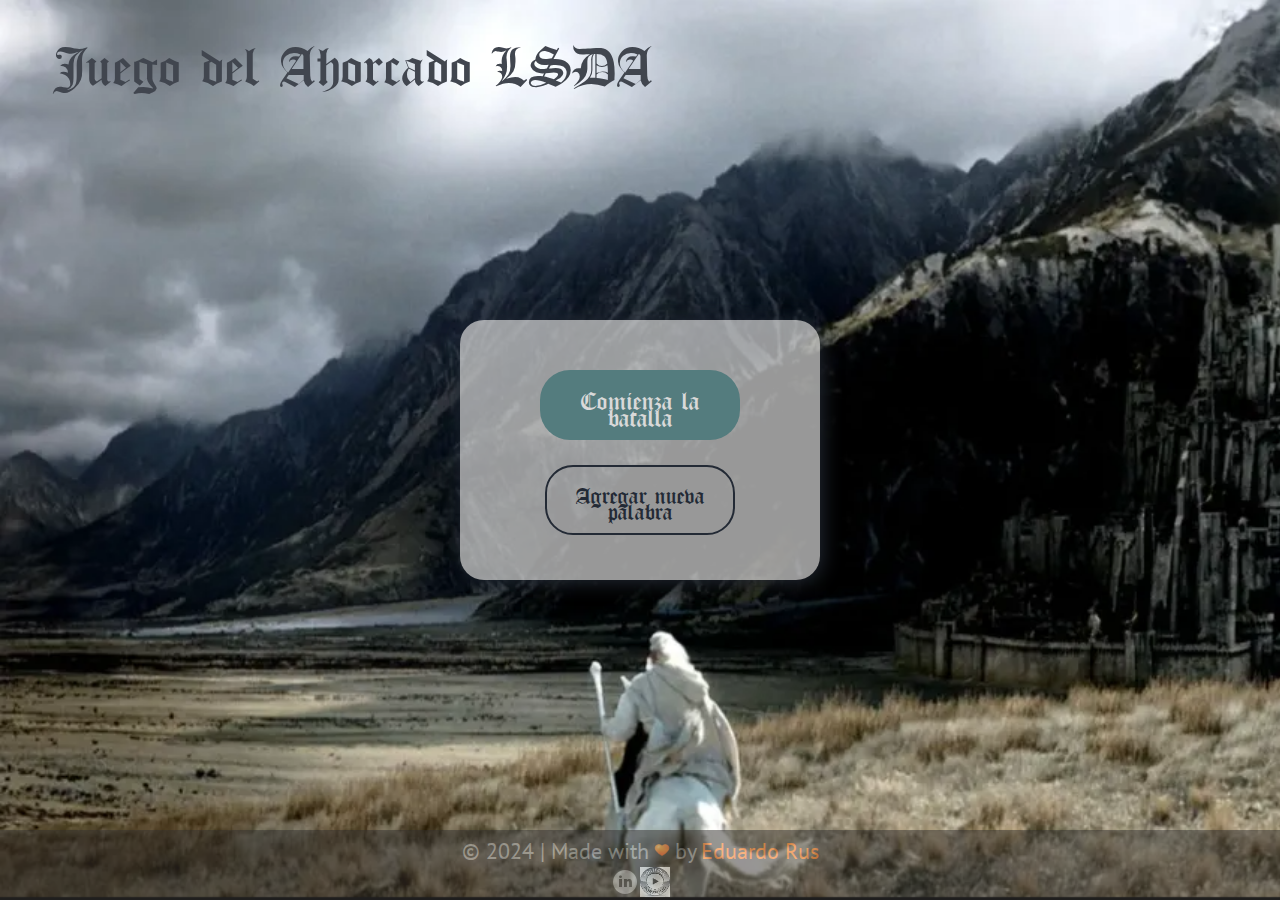
==== index.html @ 2d8e88bf "COnfiguracion del primer main" ====
<!DOCTYPE html>
<html lang="en">
<head>
    <meta charset="UTF-8">
    <meta http-equiv="X-UA-Compatible" content="IE=edge">
    <meta name="description" content="Juego del Ahorcado - Proyecto ONE: Oracle Next Education">
    <meta name="robots" content="index,follow">
    <meta name="viewport" content="width=device-width, initial-scale=1.0">

    <link rel="stylesheet" href="./stylesheet/reset.css">
    <link rel="stylesheet" href="./stylesheet/style.css">
    <link rel="icon" type="image/x-icon" href="./image/favicon.ico">
    <link rel="preconnect" href="https://fonts.googleapis.com">
    <link rel="preconnect" href="https://fonts.gstatic.com" crossorigin>
    <link href="https://fonts.googleapis.com/css2?family=Didact+Gothic&display=swap" rel="stylesheet">
    <link href="https://fonts.googleapis.com/css2?family=PT+Sans&display=swap" rel="stylesheet"> 

    <title>Juego del Ahorcado</title>
</head>

<body>
    <header>
        <h1 class="titulo">Juego del Ahorcado LSDA</h1>
    </header>

    <main>  
        <div class="cuadro"> 
            <div class="inicial"></div>
                  
            <a href="./juego.html">
                <button class="b-iniciar-juego">Comienza la batalla</button>    
            </a>

            <a href="./palabras.html" class="link-palabras">
                <button class="b-agregar-palabra">Agregar nueva palabra</button>
            </a>
        </div>
    </main>

    <footer>
        <div class="contenedor-footer">
            <P>&copy; 2024 | Made with</P>
            <img src="./image/icons8-corazón-naranja-48.png" alt="corazon" class="corazon">
            <p>by</p>
            <P>Eduardo Rus</P>
                        
        </div>

        <div class="links">
            <a href="https://www.linkedin.com/in/edurus/" target="_blank"><img src="./image/icons8-linkedin-rodeado-de-círculo-30.png" alt="linkedIn"></a>
            <a href="https://rusgar.github.io/Porfolio/" target="_blank"><img src="./image/portafolio.jpeg" alt="Porfolio"></a>
        </div>
    </footer>
</body>
</html>
---- stylesheet/style.css ----
/* pagina principal */

@font-face {
    font-family: 'Old London';
    src: url('../font/OldLondon.woff') format('woff');
}

body {
    background-image: url('../image/Minastirih.png')/* ('../image/castel3.png') */;
    background-repeat: repeat;
    background-size: cover;
    background-attachment: fixed;
}

.titulo {
    position: absolute;
    font-family: 'Old London';
    font-size: 60px;
    left: 23%;
    transform: translateX(-40%);
    text-align: center;
    margin-top: 2%;
    color: #41464f;
}

.cuadro {
    position: absolute;
    width: 360px;
    height: 260px;
    top: calc(50% - 130px);
    left: calc(50% - 180px);
    border-radius: 24px;
    box-shadow: 2px 2px 20px #232A35;     
}

.cuadro button {
    display: block;
    font-family: 'Old London';
}

.inicial {
    position: absolute;
    width: 360px;
    height: 260px;
    background: #D9D9D9;
    opacity: 0.7;
    border-radius: 24px;
}

.b-agregar-palabra {
    position: absolute;
    width: 190px;
    height: 70px;
    margin-left: calc(50% - 95px);
    margin-top: 145px;
    border-radius: 28px;
    background: none;
    border: 2px solid #232A35;
    color: #232A35;
    font-size: 25px;
    cursor: pointer;
}

.b-agregar-palabra:hover {
    box-shadow: 3px 3px 30px #A6A6A6;
    transition: 1s transform;
}

.b-agregar-palabra:active {
    color: #000000;
    border-color: #000000;
    background: #D9D9D9;
}

.link-palabras {
    text-decoration: none;
}

.b-iniciar-juego {
    position: absolute;
    width: 200px;
    height: 70px;
    margin-left: calc(50% - 100px);
    margin-top: 50px;
    border-radius: 30px;
    background: #547C7E;
    border: none;
    color: #D9D9D9;
    font-size: 28px;
    cursor: pointer;
}

.b-iniciar-juego:hover {
    box-shadow: 3px 3px 30px #A6A6A6;
    transition: 1s transform;
}

.b-iniciar-juego:active {
    background: #4A5E60;
    color: #FFFFFF;
}

footer {
    position: absolute;
    background: #312f2e;
    width: 100%;
    height: 70px;
    bottom: 0%;
    opacity: 0.5;
}

.contenedor-footer {
    display: block;
    text-align: center;
    margin: 10px 0 5px 0;
}

footer p {
    display: inline;
    font-family: 'PT Sans', sans-serif;
    font-size: 22px;
}

footer p:nth-child(1) {
    color: #A6A6A6;
}

.corazon {
    display: inline-block;
    width: 18px;
}

footer p:nth-child(3) {
    color: #A6A6A6;
}

footer p:nth-child(4) {
    color: #f2680b;
   
}

footer p:nth-child(5) {
    color: #A6A6A6;
}


.links {
    display: flex;
    justify-content: center;
}

/* pagina palabras */

.titulo2 {
    position: absolute;
    font-family: 'Old London';
    font-size: 60px;
    left: 50%;
    transform: translateX(-50%);
    text-align: center;
    margin-top: 4%;
    color: #232A35;
}

.main-palabras {
    position: absolute;
    display: flex;
    width: 900px;
    height: 400px;
    top: calc(50% - 150px);
    left: calc(50% - 450px);
    justify-content: center;
}

.contenedor-baner1 {
    display: flex;
    justify-content: center;
}

.cuadro1 {
    background-color: #D9D9D9;
    width: 180px;
    height: 380px;
    margin: 15px;
    border-radius: 30px;
    opacity: 0.5;
    box-shadow: 2px 2px 20px #232A35;
}

.baner-corona {
    position: absolute;
    width: 160px;
    margin-top: 6%;
}

.cuadro2 {
    width: 480px;
    height: 380px;
    opacity: 0.8;
    background-color: #D9D9D9;
    margin: 15px;
    border-radius: 30px;
    box-shadow: 2px 2px 20px #232A35;
}

.input-texto {
    position: absolute;
    width: 350px;
    height: 180px;
    margin-top: 7%;
    font-size: 20px;
    color: #737373;
    font-family: 'Didact Gothic', sans-serif;
    border-style: none;
    resize: none;
    outline: none;
    background: none;
    text-transform: uppercase;
}

.contenedor-baner1 p {
    position: absolute;
    margin: 250px 0 0 -40px;
    color: #737373;
    font-size: 12px;
    font-family: 'Didact Gothic', sans-serif;
}

.b-guardar {
    position: absolute;
    width: 160px;
    padding: 10px;
    margin-top: 31%;
    margin-left: -190px;
    border-radius: 24px;
    border: none;
    background: #192323;
    color: #E3E0DE;
    font-family: 'Didact Gothic', sans-serif;
    font-size: 16px;
    cursor: pointer;
}

.b-guardar:hover {
    box-shadow: 3px 3px 30px #A6A6A6;
    transition: 1s transform;
}

.b-guardar:active {
    background: #4A5E60;
    color: #FFFFFF;
}

.b-cancelar {
    position: absolute;
    margin-top: 31%;
    margin-left: -240px;
    width: 160px;
    padding: 9px;
    border-radius: 24px;
    background: none;
    border: 2px solid #232A35;
    color: #232A35;
    font-family: 'Didact Gothic', sans-serif;
    font-size: 16px;
    cursor: pointer;
}

.b-cancelar:hover {
    box-shadow: 3px 3px 30px #A6A6A6;
    transition: 1s transform;
}

.b-cancelar:active {
    color: #000000;
    border-color: #000000;
    background: #A6A6A6;
    opacity: 0.8;
}

.contenedor-bcomenzar {
    position: absolute;
    width: 200px;
    height: auto;
    margin-top: 28%;
    margin-left: -190px;
    background: #192323;
}

.b-comenzar {
    position: absolute;
    width: 350px;
    padding: 10px;
    margin-top: 40%;
    border-radius: 24px;
    border: none;
    color: #E3E0DE;
    font-family: 'Didact Gothic', sans-serif;
    font-size: 16px;
    cursor: pointer;
}

.b-comenzar:hover {
    box-shadow: 3px 3px 30px #A6A6A6;
    transition: 1s transform;
}

.b-comenzar:active {
    background: #4A5E60;
    color: #FFFFFF;
}

.cuadro3 {
    background-color: #D9D9D9;
    width: 180px;
    height: 380px;
    margin: 15px;
    border-radius: 30px;
    opacity: 0.5;
    box-shadow: 2px 2px 20px #232A35; 
}

.baner-flechas {
    position: absolute;
    width: 160px;
    margin-top: 6%;
}

/* pagina personajes */

.contenedor-cards {
    position: absolute;
    display: flex;
    justify-content: center;
    text-align: center;
    width: 700px;
    height: 350px;
    top: calc(50% - 150px);
    left: calc(50% - 350px);
}

.contenedor-cards h1 {
    position: relative;
    display: inline-block;
    font-size: 26px;
    font-family: 'Old London';
    color: #232A35;
    margin-top: 10px;
}

.cards {
    width: 200px;
    height: 310px;
    margin: 15px;
    border-radius: 24px;
    border: 3px solid #192323;
    cursor: pointer;
}

.cards:hover {
    box-shadow: 2px 2px 20px #232A35;
    transform: scale(1.05);
}

.cards:active {
    border-color: #89B35C;
}

.card1 {
    position: absolute;
    width: 197px;
    height: 310px;
    border-radius: 24px;
    background-color: #D9D9D9;
    opacity: 0.7;
}

.arlequin {
    position: relative;
    width: 170px;
}

.card2 {
    position: absolute;
    width: 197px;
    height: 310px;
    border-radius: 24px;
    background-color: #D9D9D9;
    opacity: 0.7;
}

.hechicero {
    position: relative;
    width: 180px;
    margin-top: -10px;
}

.card3 {
    position: absolute;
    width: 197px;
    height: 310px;
    border-radius: 24px;
    background-color: #D9D9D9;
    opacity: 0.7;
}

.caballero {
    position: relative;
    width: 175px;
    margin-top: -24px;
}

.contenedor-botones {
    position: absolute;
    display: flex;
    width: 360px;
    height: 60px;
    margin-left: calc(50% - 180px);
    margin-top: 38%;
    border-radius: 30px;
}

.contenedor-botones button {
    position: absolute;
    width: 150px;
    border-radius: 24px;
    margin-top: 12px;
    font-family: 'Didact Gothic', sans-serif;
    font-size: 16px;
}

.div-boton {
    position: absolute;
    display: flex;
    width: 360px;
    height: 60px;
    margin-left: calc(50% - 180px);
    border-radius: 30px;
    background: #D9D9D9;
    opacity: 0.7;
}

.b-comenzar {
    margin-left: 20px;
    background: #547C7E;
    color: #E3E0DE;
    border: none;
    padding: 9px;
    cursor: pointer;
}

.b-comenzar:hover {
    box-shadow: 3px 3px 15px #737373;
    transition: 1s transform;
}

.b-comenzar:active {
    background: #4A5E60;
    color: #FFFFFF;
}

.b-regresar{
    margin-left: 190px;
    border: 2px solid #232A35;
    color: #232A35;
    background: none;
    padding: 7px;
    cursor: pointer;
}

.b-regresar:hover {
    box-shadow: 3px 3px 15px #737373;
    transition: 1s transform;
}

.b-regresar:active {
    color: #000000;
    border-color: #000000;
    background: #A6A6A6;
    opacity: 0.8;
}

/* pagina juego */

.contenedor-principal {
    position: absolute;
    display: flex;
    justify-content: center;
    text-align: center;
    width: 1000px;
    height: 560px;
    top: calc(50% - 280px);
    left: calc(50% - 500px);
    /* background: #232A35; */
}

.contenedor-principal section {
    height: auto;
    margin: 10px;
    /* background: #737373; */
}

.contenedor-principal div {
    border-radius: 30px;
}

.colum1 {
    width: 250px;
    /* background: #4A5E60; */
}
.contenedor-item1 {    
    position: relative;
    height: 310px;
    margin-bottom: 20px;
    margin-right: 30px;
}

#item1 {
    position: absolute;
    width: 220px;
    height: 310px;
    background: #D9D9D9;
    opacity: 0.5;
}

.cuerno {
    position: relative;
    width: 200px;
    height: 300px;
    margin: -20px 0 0 -20px;
}

.contenedor-item2 {
    position: relative;
    display: flex;
    flex-direction: column;
    justify-content: center;
    height: 210px;
    margin-right: 30px;
}

#item2 {
    position: absolute;
    height: 210px;
    width: 220px;
    background: #D9D9D9;
    opacity: 0.7;
}

.contenedor-item2 button {
    position: relative;
    width: 160px;
    border-radius: 24px;
    font-family: 'Didact Gothic', sans-serif;
    font-size: 16px;
}

.b-new {
    margin: 0 0 10px 30px;
    border: none;
    padding: 14px;
    background: #547C7E;
    color: #E3E0DE;
    cursor: pointer;
}

.b-new:hover {
    box-shadow: 3px 3px 15px #737373;
    transition: 1s transform;
}

.b-new:active {
    background: #4A5E60;
    color: #FFFFFF;
}

.b-desistir {
    margin-top: 12px;
    padding: 12px;
    border: 2px solid #232A35;
    color: #232A35;
    background: none;
    cursor: pointer;
}

.b-desistir:hover {
    box-shadow: 3px 3px 15px #737373;
    transition: 1s transform;
}

.b-desistir:active {
    color: #000000;
    border-color: #000000;
    background: #A6A6A6;
    opacity: 0.8;
}

.colum2 {
    width: 420px;
}

.contenedor-item3 {
    display: flex;
    position: relative;
    width: 420px;
    height: 440px;
    margin-bottom: 20px;
}

#item3 {
    width: 420px;
    height: 440px;
    background: #D9D9D9;
    margin-bottom: 20px;
    opacity: 0.9;
}

#horca {
    position: absolute;
    width: 300px;
    margin: -85px -360px;
}

#arlequin-juego {
    position: absolute;
    width: 240px;
    margin: 0 -315px;
}

.contenedor-item4 {
    position: relative;
    width: 420px;
    height: 80px;
}

#item4 {
    position: absolute;
    width: 420px;
    height: 80px;
    background: #D9D9D9;
    opacity: 0.9;
}

.span-acertado {
    position: relative;
    display: inline-block;
    width: 2rem;
    height: 2rem;
    padding-top: 22px;
    margin-left: 5px;
    border-bottom: 2px solid #232A35;
    vertical-align: middle;
    font-size: 24px;
    font-family: 'Didact Gothic', sans-serif;
    color: #232A35;
    text-transform: uppercase;
}

.colum3 {
    width: 250px;
}

.contenedor-item5 {
    position: relative;
    height: 310px;
    margin-bottom: 20px;
    margin-left: 30px;
}

.banner-minas {
    position: absolute;
    width: 150px;
    margin: 0px 0 0 -80px;
}

#item5 {
    position: absolute;
    width: 220px;
    height: 310px;
    background: #D9D9D9;
    opacity: 0.5;
}

.contenedor-item6 {
    position: relative;
    display: flex;
    flex-direction: column;
    /* justify-content: center; */
    height: 210px;
    margin-left: 30px;
}

#item6 {
    position: absolute;
    width: 220px;
    height: 210px;
    background: #D9D9D9;
    opacity: 0.7;
}

#texto1 {
    position: relative;
    padding-top: 25px;
    font-family: 'Special Elite', cursive;
    font-size: 14px;
    letter-spacing: 2px;
    color: #232A35;
}

#texto2 {
    position: relative;
    font-family: 'Old London';
    font-size: 26px;
    margin-bottom: 20px;
    color: #232A35;
}

.contenedor-erradas {
    width: 180px;
    margin-left: calc(50% - 90px);
    margin-top: 10%;
}

.span-errado {
    position: relative;
    font-family: 'Didact Gothic', sans-serif;
    color: #232A35;
    text-transform: uppercase;
    margin: 3px;
    font-size: 24px;
}
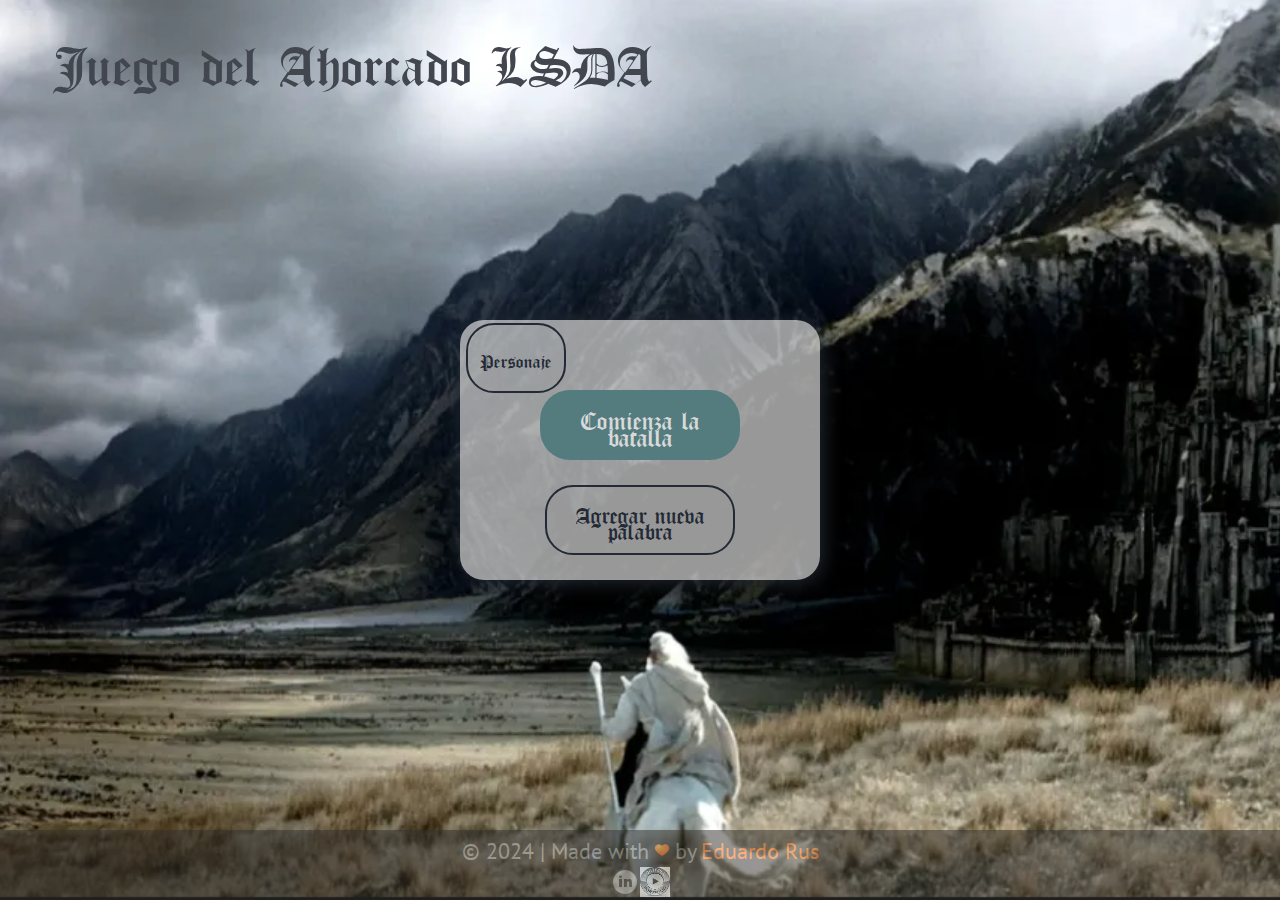
==== commit e35353d5: "Enlaces a personajes y palabras" ====
--- a/index.html
+++ b/index.html
@@ -30,10 +30,13 @@
             <a href="./juego.html">
                 <button class="b-iniciar-juego">Comienza la batalla</button>    
             </a>
-
+           
             <a href="./palabras.html" class="link-palabras">
                 <button class="b-agregar-palabra">Agregar nueva palabra</button>
             </a>
+            <a href="./personajes.html"></a>
+            <button class="b-personajes-juego">Personaje</button>    
+        </a>
         </div>
     </main>
 
--- a/stylesheet/style.css
+++ b/stylesheet/style.css
@@ -46,13 +46,35 @@
     opacity: 0.7;
     border-radius: 24px;
 }
+.b-personajes-juego {
+    position: absolute;
+    width: 100px;
+    height: 70px;
+    margin-left: calc(28% - 95px);
+    margin-top: 3px;
+    border-radius: 28px;
+    background: none;
+    border: 2px solid #232A35;
+    color: #232A35;
+    font-size: 20px;
+    cursor: pointer;
+}
+.b-personajes-juego:hover {
+    box-shadow: 3px 3px 30px #A6A6A6;
+    transition: 1s transform;
+}
+.b-personajes-juego:active {
+    color: #000000;
+    border-color: #000000;
+    background: #D9D9D9;
+}
 
 .b-agregar-palabra {
     position: absolute;
     width: 190px;
     height: 70px;
     margin-left: calc(50% - 95px);
-    margin-top: 145px;
+    margin-top: 165px;
     border-radius: 28px;
     background: none;
     border: 2px solid #232A35;
@@ -75,13 +97,16 @@
 .link-palabras {
     text-decoration: none;
 }
+.link-personajes {
+    text-decoration: none;
+}
 
 .b-iniciar-juego {
     position: absolute;
     width: 200px;
     height: 70px;
     margin-left: calc(50% - 100px);
-    margin-top: 50px;
+    margin-top: 70px;
     border-radius: 30px;
     background: #547C7E;
     border: none;
@@ -187,10 +212,11 @@
     box-shadow: 2px 2px 20px #232A35;
 }
 
-.baner-corona {
-    position: absolute;
-    width: 160px;
-    margin-top: 6%;
+.baner-Rohan {
+    position: absolute;
+    margin-left: calc(13% - 100px);
+    width: 350px;
+    margin-top: 3%;
 }
 
 .cuadro2 {
@@ -320,10 +346,11 @@
     box-shadow: 2px 2px 20px #232A35; 
 }
 
-.baner-flechas {
-    position: absolute;
-    width: 160px;
-    margin-top: 6%;
+.baner-orcos {
+    position: absolute;
+    width: 400px;
+    margin-left: calc(9% - 100px);
+    margin-top: -2%;
 }
 
 /* pagina personajes */
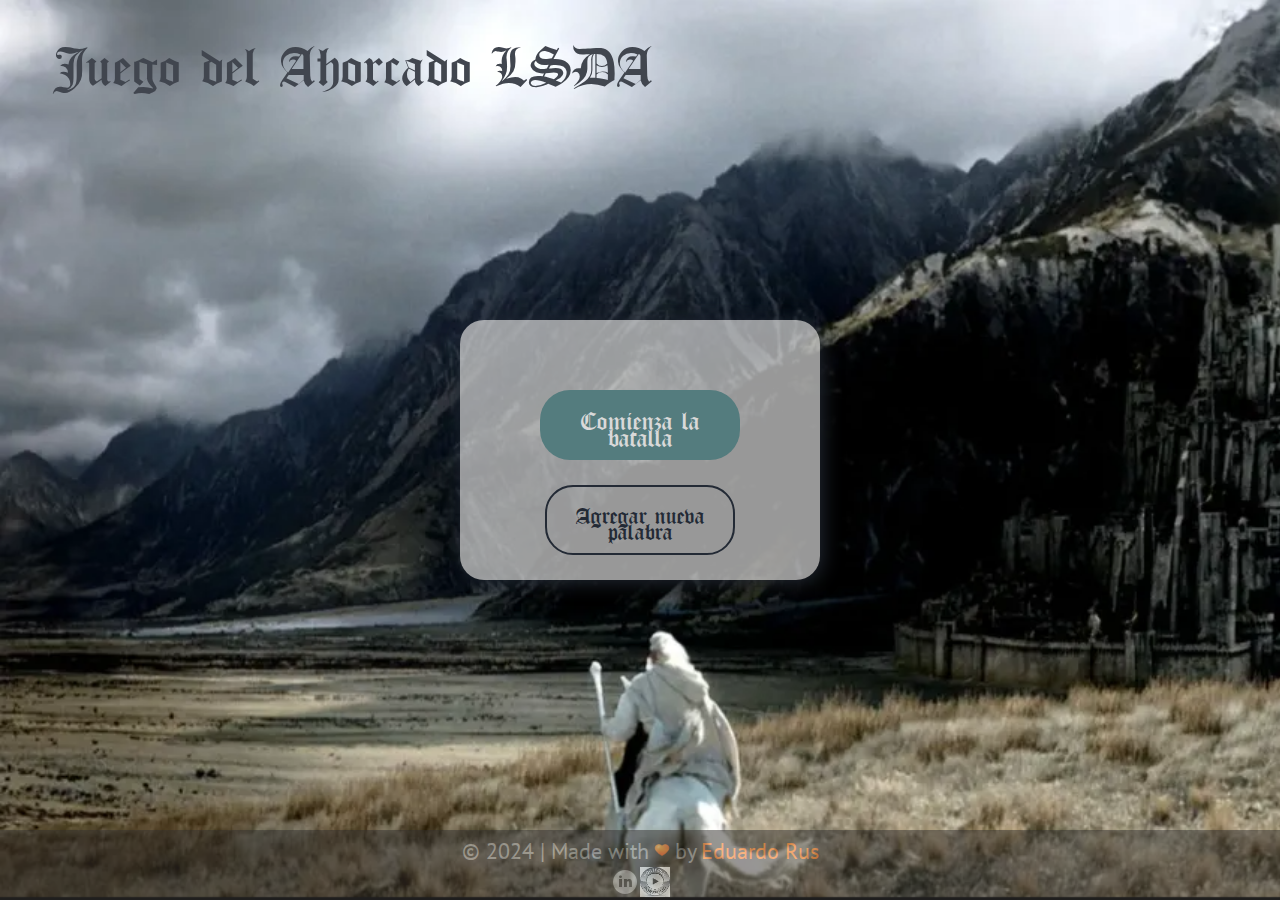
==== commit 82923430: "Cambiando los personajes para jugar" ====
--- a/index.html
+++ b/index.html
@@ -3,7 +3,7 @@
 <head>
     <meta charset="UTF-8">
     <meta http-equiv="X-UA-Compatible" content="IE=edge">
-    <meta name="description" content="Juego del Ahorcado - Proyecto ONE: Oracle Next Education">
+    <meta name="description" content="LSDA">
     <meta name="robots" content="index,follow">
     <meta name="viewport" content="width=device-width, initial-scale=1.0">
 
@@ -27,16 +27,14 @@
         <div class="cuadro"> 
             <div class="inicial"></div>
                   
-            <a href="./juego.html">
+            <a href="./personajes.html">
                 <button class="b-iniciar-juego">Comienza la batalla</button>    
             </a>
            
             <a href="./palabras.html" class="link-palabras">
                 <button class="b-agregar-palabra">Agregar nueva palabra</button>
             </a>
-            <a href="./personajes.html"></a>
-            <button class="b-personajes-juego">Personaje</button>    
-        </a>
+            
         </div>
     </main>
 
--- a/stylesheet/style.css
+++ b/stylesheet/style.css
@@ -46,28 +46,7 @@
     opacity: 0.7;
     border-radius: 24px;
 }
-.b-personajes-juego {
-    position: absolute;
-    width: 100px;
-    height: 70px;
-    margin-left: calc(28% - 95px);
-    margin-top: 3px;
-    border-radius: 28px;
-    background: none;
-    border: 2px solid #232A35;
-    color: #232A35;
-    font-size: 20px;
-    cursor: pointer;
-}
-.b-personajes-juego:hover {
-    box-shadow: 3px 3px 30px #A6A6A6;
-    transition: 1s transform;
-}
-.b-personajes-juego:active {
-    color: #000000;
-    border-color: #000000;
-    background: #D9D9D9;
-}
+
 
 .b-agregar-palabra {
     position: absolute;
@@ -402,9 +381,10 @@
     opacity: 0.7;
 }
 
-.arlequin {
+.elfo {
     position: relative;
     width: 170px;
+    margin-top: -20px;
 }
 
 .card2 {
@@ -416,10 +396,10 @@
     opacity: 0.7;
 }
 
-.hechicero {
-    position: relative;
-    width: 180px;
-    margin-top: -10px;
+.mago {
+    position: relative;
+    width: 200px;
+    margin-top: -5px;
 }
 
 .card3 {
@@ -431,10 +411,11 @@
     opacity: 0.7;
 }
 
-.caballero {
-    position: relative;
-    width: 175px;
-    margin-top: -24px;
+.orco {
+    position: relative;
+    width: 255px;
+    right: 25px;
+    margin-top: -8px;
 }
 
 .contenedor-botones {
@@ -648,10 +629,10 @@
     margin: -85px -360px;
 }
 
-#arlequin-juego {
-    position: absolute;
-    width: 240px;
-    margin: 0 -315px;
+#elfo-juego {
+    position: absolute;
+    width: 215px;
+    margin: 0 -305px;
 }
 
 .contenedor-item4 {
@@ -679,7 +660,7 @@
     vertical-align: middle;
     font-size: 24px;
     font-family: 'Didact Gothic', sans-serif;
-    color: #232A35;
+    color: #35232e;
     text-transform: uppercase;
 }
 
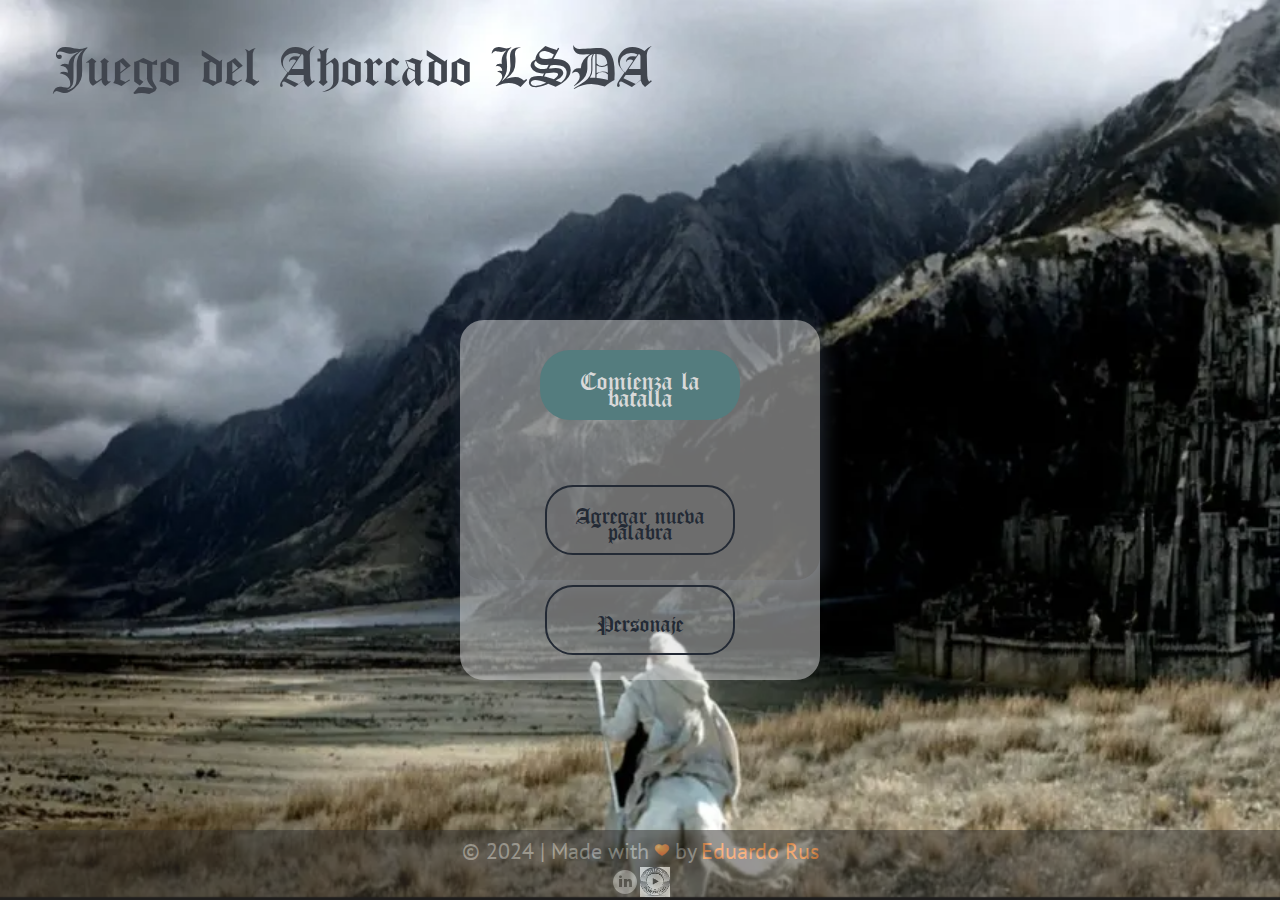
==== commit c23cfb3c: "resestrucutua" ====
--- a/index.html
+++ b/index.html
@@ -3,7 +3,7 @@
 <head>
     <meta charset="UTF-8">
     <meta http-equiv="X-UA-Compatible" content="IE=edge">
-    <meta name="description" content="LSDA">
+    <meta name="description" content="Juego del Ahorcado - Proyecto ONE: Oracle Next Education">
     <meta name="robots" content="index,follow">
     <meta name="viewport" content="width=device-width, initial-scale=1.0">
 
@@ -27,14 +27,16 @@
         <div class="cuadro"> 
             <div class="inicial"></div>
                   
-            <a href="./personajes.html">
+            <a href="./juego.html">
                 <button class="b-iniciar-juego">Comienza la batalla</button>    
             </a>
            
             <a href="./palabras.html" class="link-palabras">
                 <button class="b-agregar-palabra">Agregar nueva palabra</button>
             </a>
-            
+            <a href="./personajes.html">
+            <button class="b-agregar-personajes">Personaje</button>    
+        </a>
         </div>
     </main>
 
--- a/stylesheet/style.css
+++ b/stylesheet/style.css
@@ -41,9 +41,9 @@
 .inicial {
     position: absolute;
     width: 360px;
-    height: 260px;
-    background: #D9D9D9;
-    opacity: 0.7;
+    height: 360px;
+    background: #D9D9D9;
+    opacity: 0.5;
     border-radius: 24px;
 }
 
@@ -76,16 +76,42 @@
 .link-palabras {
     text-decoration: none;
 }
+
+
+.b-agregar-personajes {
+    position: absolute;
+    width: 190px;
+    height: 70px;
+    margin-left: calc(50% - 95px);
+    margin-top: 265px;
+    border-radius: 28px;
+    background: none;
+    border: 2px solid #232A35;
+    color: #232A35;
+    font-size: 25px;
+    cursor: pointer;
+}
+
+.b-agregar-personajes:hover {
+    box-shadow: 3px 3px 30px #A6A6A6;
+    transition: 1s transform;
+}
+
+.b-agregar-personajes:active {
+    color: #000000;
+    border-color: #000000;
+    background: #D9D9D9;
+}
+
 .link-personajes {
     text-decoration: none;
 }
-
 .b-iniciar-juego {
     position: absolute;
     width: 200px;
     height: 70px;
     margin-left: calc(50% - 100px);
-    margin-top: 70px;
+    margin-top: 30px;
     border-radius: 30px;
     background: #547C7E;
     border: none;
